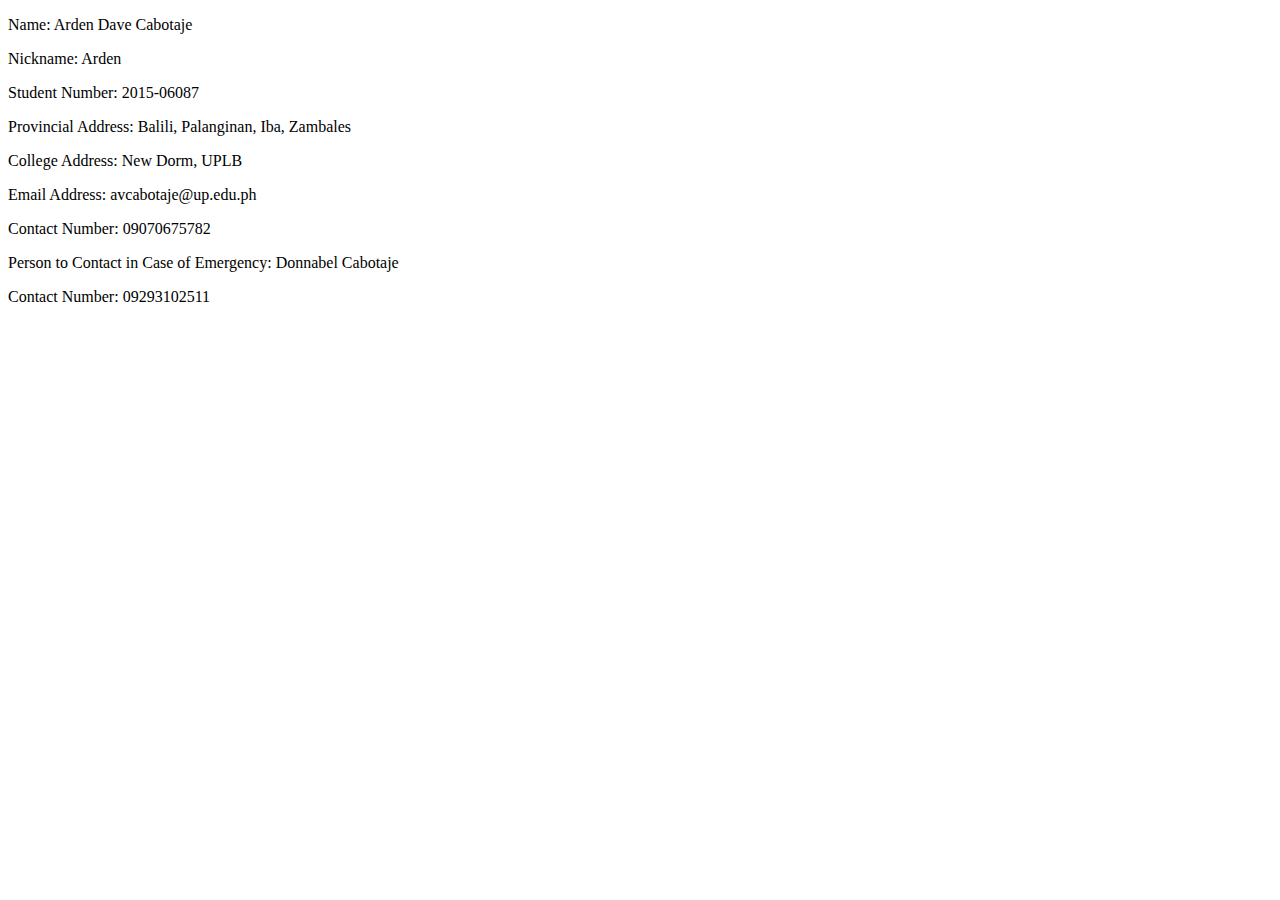
==== index.html @ 23099cf2 "Update index.html" ====
<!DOCTYPE html>
<html>
<head>
<title>Personal Information</title>
</head>

<p>Name: Arden Dave Cabotaje</p>
<p>Nickname: Arden</p>
<p>Student Number: 2015-06087</p>
<p>Provincial Address: Balili, Palanginan, Iba, Zambales</p>
<p>College Address: New Dorm, UPLB</p>
<p>Email Address: avcabotaje@up.edu.ph</p>
<p>Contact Number: 09070675782</p>
<p>Person to Contact in Case of Emergency: Donnabel Cabotaje</p>
<p>Contact Number: 09293102511</p>
</html>
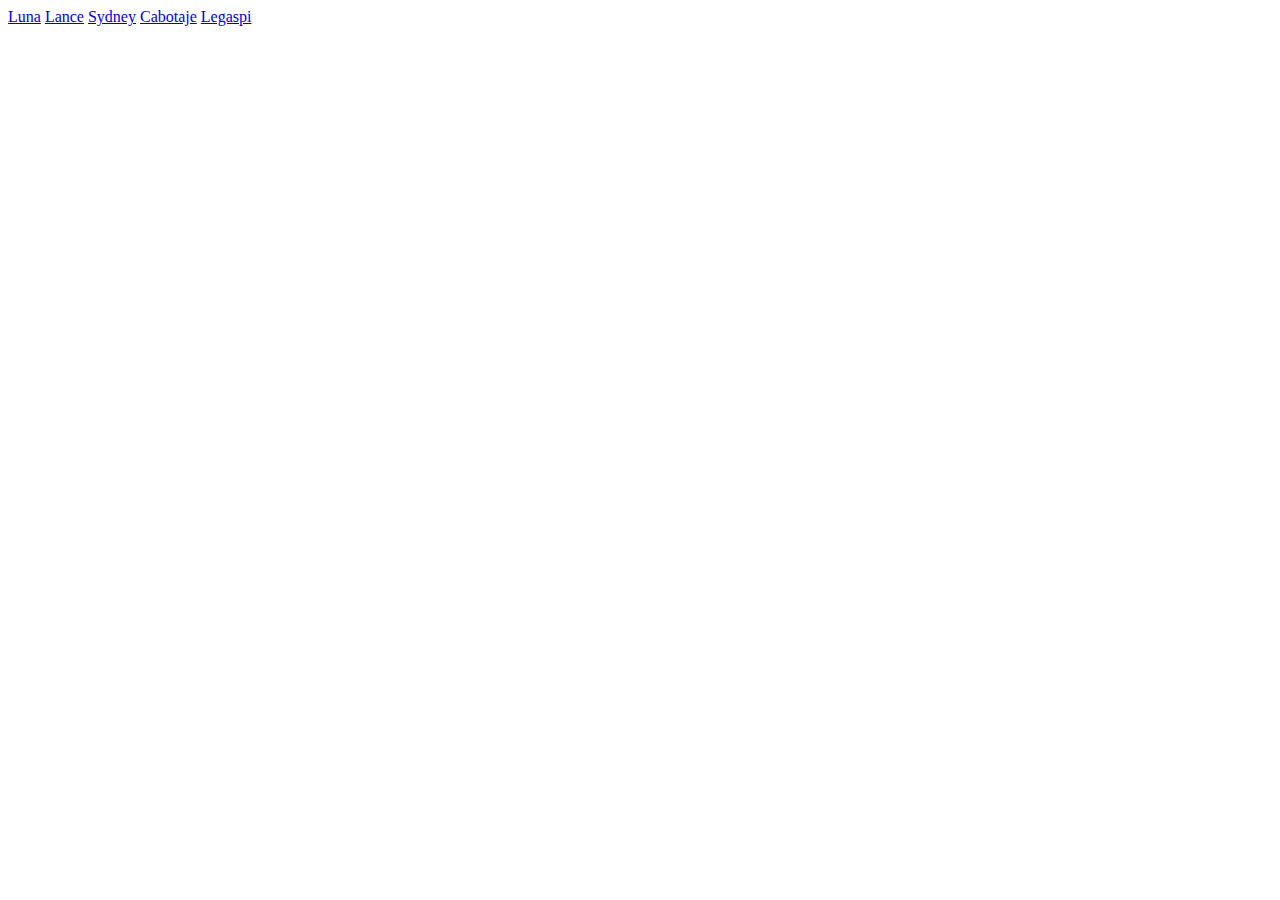
==== commit 983665e7: "Exer" ====
--- a/index.html
+++ b/index.html
@@ -1,16 +1,16 @@
 <!DOCTYPE html>
 <html>
 <head>
-<title>Personal Information</title>
+<title>Arden & Friends</title>
 </head>
 
-<p>Name: Arden Dave Cabotaje</p>
-<p>Nickname: Arden</p>
-<p>Student Number: 2015-06087</p>
-<p>Provincial Address: Balili, Palanginan, Iba, Zambales</p>
-<p>College Address: New Dorm, UPLB</p>
-<p>Email Address: avcabotaje@up.edu.ph</p>
-<p>Contact Number: 09070675782</p>
-<p>Person to Contact in Case of Emergency: Donnabel Cabotaje</p>
-<p>Contact Number: 09293102511</p>
+<body>
+<a href="luna.html">Luna</a>
+<a href="lance.html">Lance</a>
+<a href="sydney.html">Sydney</a>
+<a href="Cabotaje.html">Cabotaje</a>
+<a href="Legaspi.html">Legaspi</a>
+
+
+</body>
 </html>
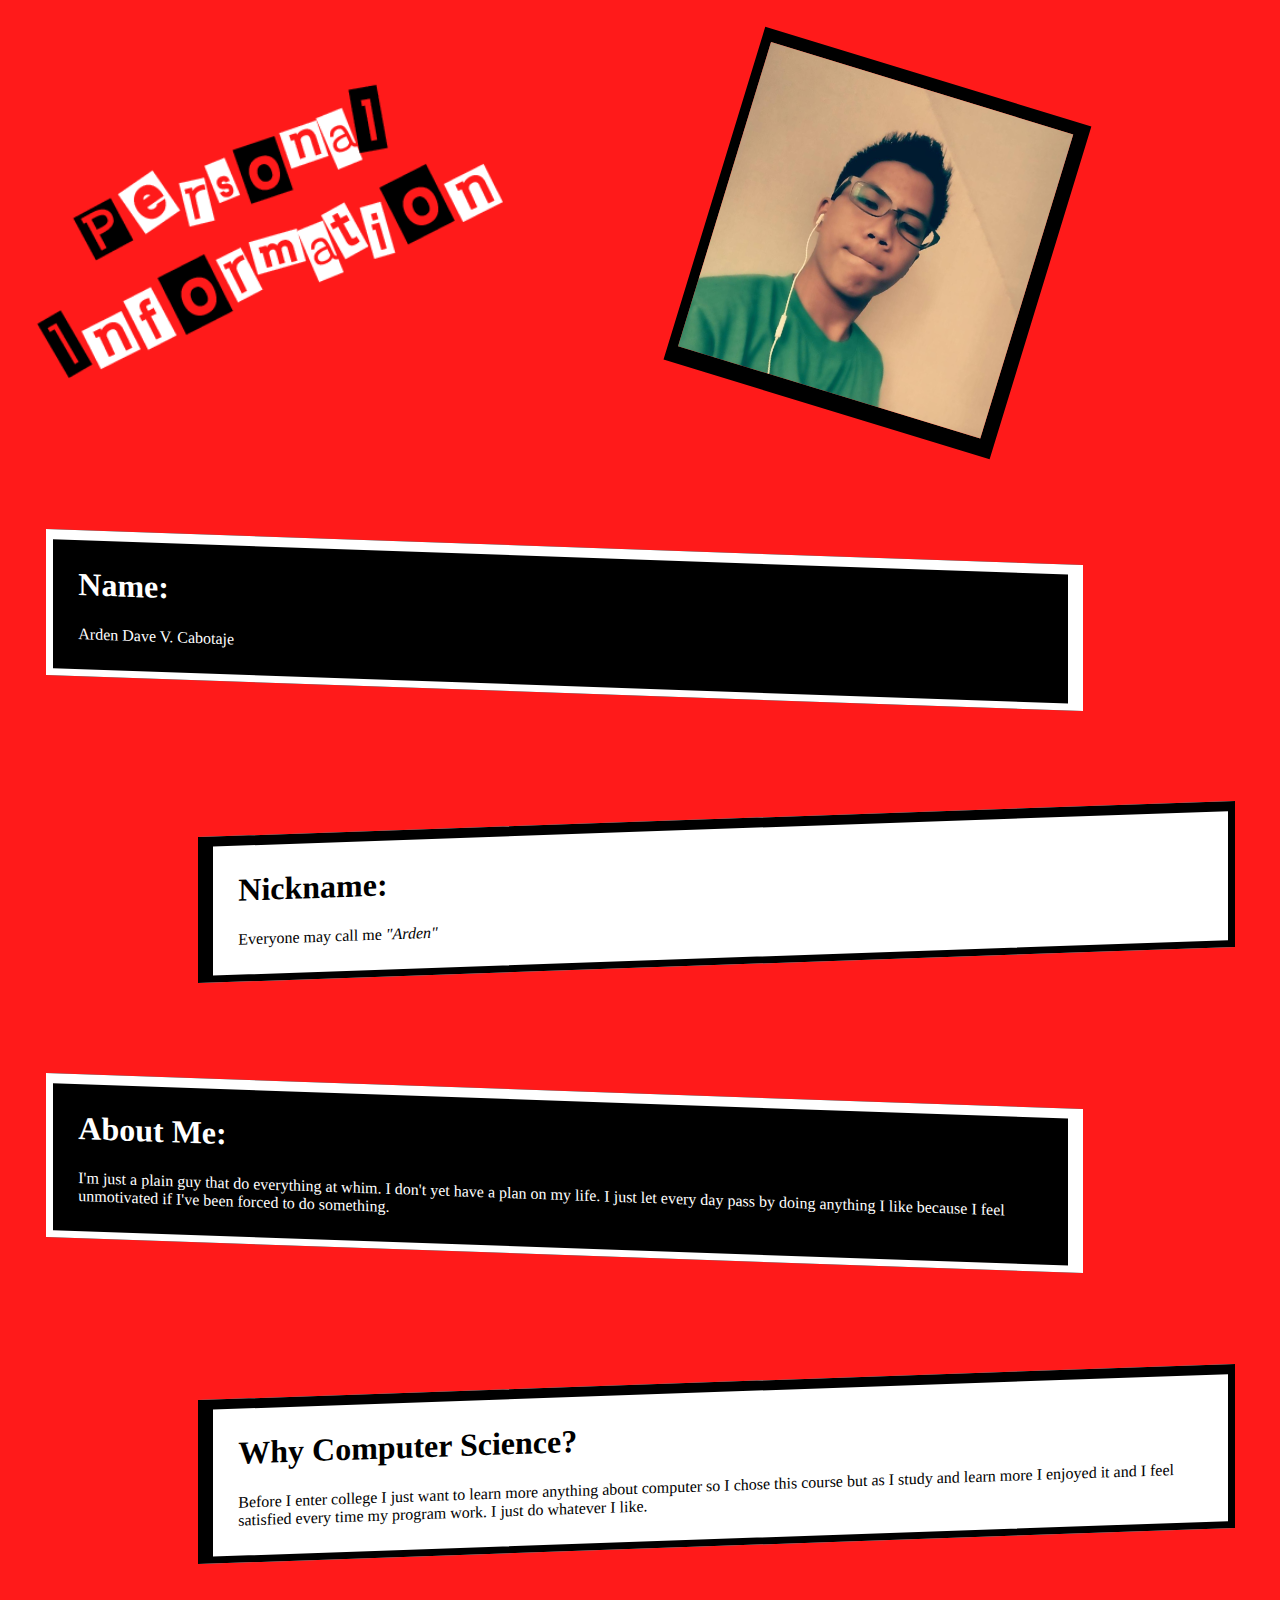
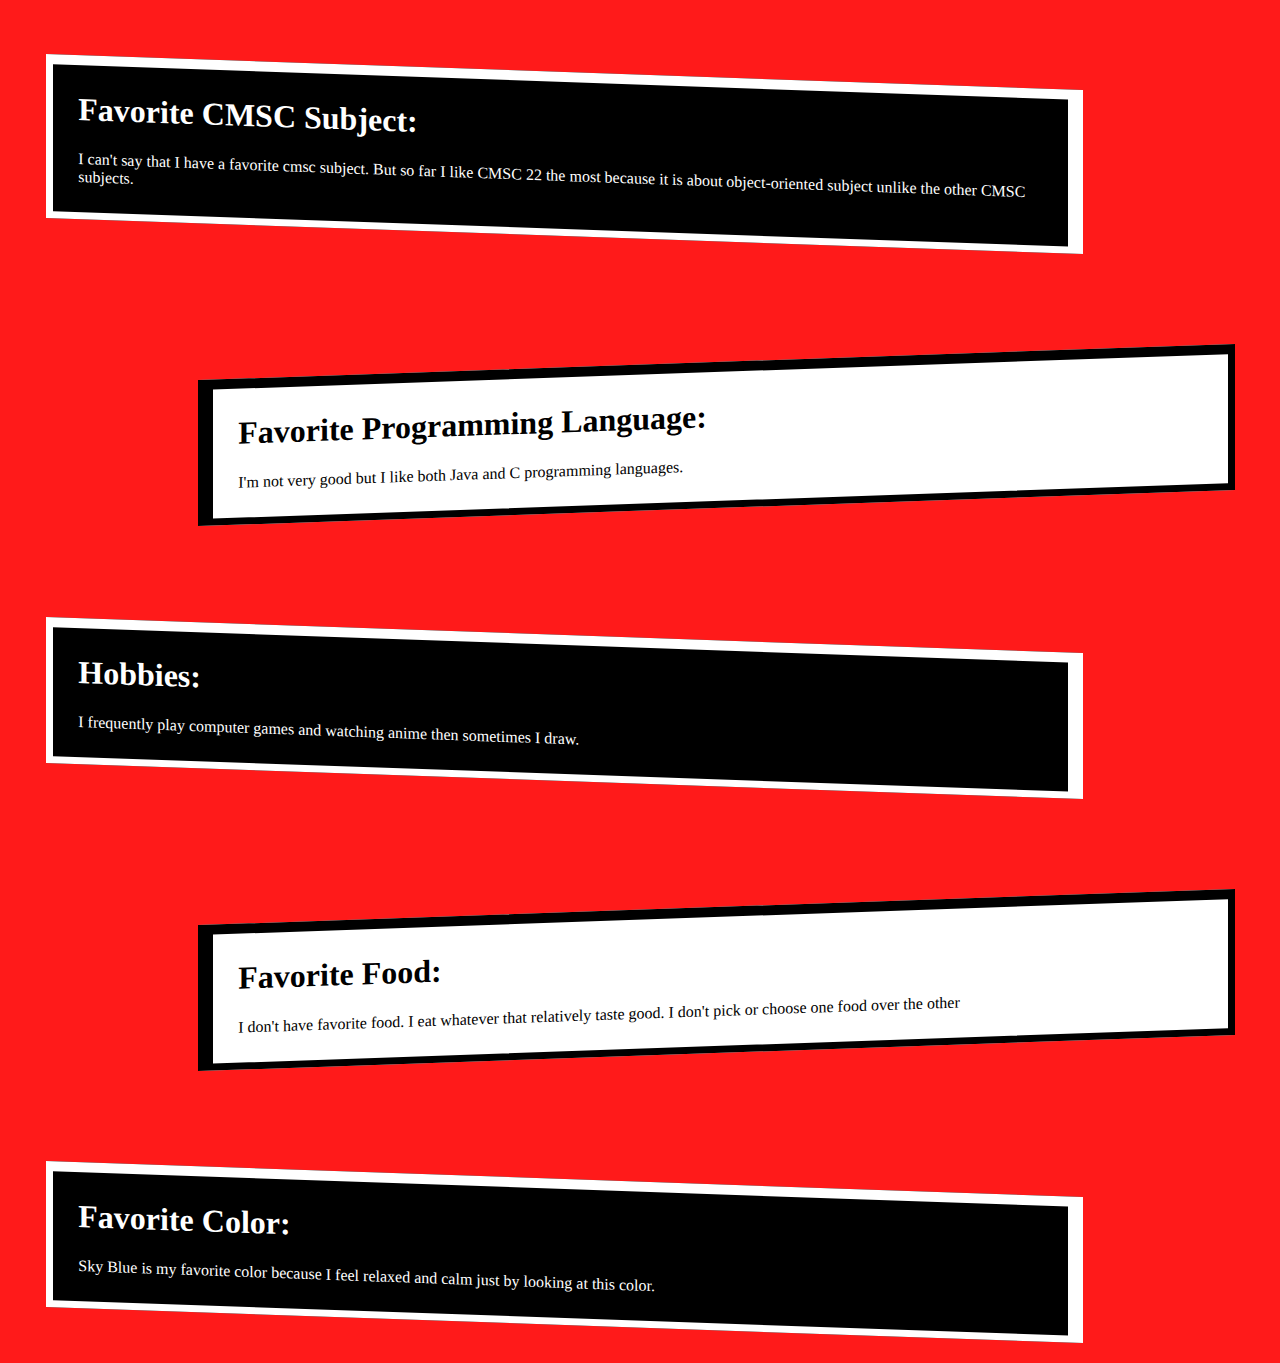
==== commit 66f23fc8: "Update" ====
--- a/index.html
+++ b/index.html
@@ -1,16 +1,50 @@
 <!DOCTYPE html>
 <html>
 <head>
-<title>Arden & Friends</title>
+	<title>Personal Information</title>
+	<link rel="stylesheet" type="text/css" href="indexStyle.css">
 </head>
 
-<body>
-<a href="luna.html">Luna</a>
-<a href="lance.html">Lance</a>
-<a href="sydney.html">Sydney</a>
-<a href="Cabotaje.html">Cabotaje</a>
-<a href="Legaspi.html">Legaspi</a>
+<div id="headline">
+	<img id="p5" src="p5.png" alt="DP" style="width: 40%; height: auto">
+	<!-- <img src="https://drive.google.com/uc?id=1SFhGeBFlZCAM-I4mWzCnBcV2WqkZ8AZx" alt="DP" style="width: 25%; height: auto"> -->
+	<img id="dp"src="dp.jpg" alt="DP" style="width: 25%; height: auto">
+</div>
 
+<div class="entry left"><h1 class="category">Name:</h1>
+	<div class="details"><p class="content">Arden Dave V. Cabotaje</p></div>
+</div>
 
-</body>
+<div class="entry right"><h1 class="category">Nickname:</h1>
+	<div class="details"><p class="content">Everyone may call me <i>"Arden"</i></p></div>
+</div>
+
+<div class="entry left"><h1 class="category">About Me: </h1>
+	<div class="details"><p class="content">I'm just a plain guy that do everything at whim. I don't yet have a plan on my life. I just let every day pass by doing anything I like because I feel unmotivated if I've been forced to do something.</p></div>
+</div>
+
+<div class="entry right"><h1 class="category">Why Computer Science?</h1>
+	<div class="details"><p class="content">Before I enter college I just want to learn more anything about computer so I chose this course but as I study and learn more I enjoyed it and I feel satisfied every time my program work. I just do whatever I like.</p></div>
+</div>
+
+<div class="entry left"><h1 class="category">Favorite CMSC Subject:</h1>
+	<div class="details"><p class="content">I can't say that I have a favorite cmsc subject. But so far I like CMSC 22 the most because it is about object-oriented subject unlike the other CMSC subjects.</p></div>
+</div>
+
+<div class="entry right"><h1 class="category">Favorite Programming Language:</h1>
+	<div class="details"><p class="content">I'm not very good but I like both Java and C programming languages.</p></div>
+</div>
+
+<div class="entry left"><h1 class="category">Hobbies:</h1>
+	<div class="details"><p class="content">I frequently play computer games and watching anime then sometimes I draw.</p></div>
+</div>
+
+<div class="entry right"><h1 class="category">Favorite Food: </h1>
+	<div class="details"><p class="content">I don't have favorite food. I eat whatever that relatively taste good. I don't pick or choose one food over the other</p></div>
+</div>
+
+<div class="entry left"><h1 class="category">Favorite Color: </h1>
+	<div class="details"><p class="content">Sky Blue is my favorite color because I feel relaxed and calm just by looking at this color.</p></div>
+</div>
+
 </html>
--- a/indexStyle.css
+++ b/indexStyle.css
@@ -0,0 +1,82 @@
+body {
+	background-color: #ff1a1a;
+	scroll-behavior: smooth;
+}
+
+#p5:hover{
+	transform: scale(1.25);
+	transform-origin: left;
+	transition: 1.5s;
+}
+
+#dp {
+	position: relative;
+	left: 15%;
+	transform: rotate(17deg);
+	border-style: solid;
+	border-color: black;
+	border-width: 13px 15px 17px 10px;
+}
+
+#dp:hover {
+	transform: rotate(0deg);
+	transition: 0.5s;
+}
+
+#headline {
+	margin-top: 3%;
+}
+
+.entry {
+	/*box-shadow:0 4px 10px 0 rgba(0,0,0,0.2),0 4px 20px 0 rgba(0,0,0,0.19);*/
+	padding-top: 5px;
+	padding-bottom: 10px;
+	padding-left: 2%;
+	padding-right: 2%;
+	margin-top: 10%;
+	margin-bottom: 3%;
+	margin-right: 15%;
+	margin-left: 3%;
+	border-style: solid;
+	font-family: 'Hobo Std', Ravie;
+}
+
+.right {
+	background-color: white;
+	margin-left: 15%;
+	margin-right: 3%;
+	border-color: black;
+	border-width: 10px 7px 7px 15px;
+	transform: skewx(20deg);
+	transform: skewy(-2deg);
+}
+
+.left {
+	color: white;
+	background-color: black;
+	border-color: white;
+	border-width: 10px 15px 7px 7px;
+	transform: skewx(-20deg);
+	transform: skewy(2deg);
+}
+
+.left:hover {
+	background-color: #101010;
+	transition: 1.75s;
+	transform: skewx(-20deg);
+	transform: scale(1.2);
+	transform-origin: left;
+	
+}
+.right:hover {
+	background-color: #F5F5F5;
+	transition: 1.75s;
+	transform: skewx(-20deg);
+	transform: scale(1.2);
+	transform-origin: right;
+	
+}
+
+.details {
+	font-size: 100%;
+}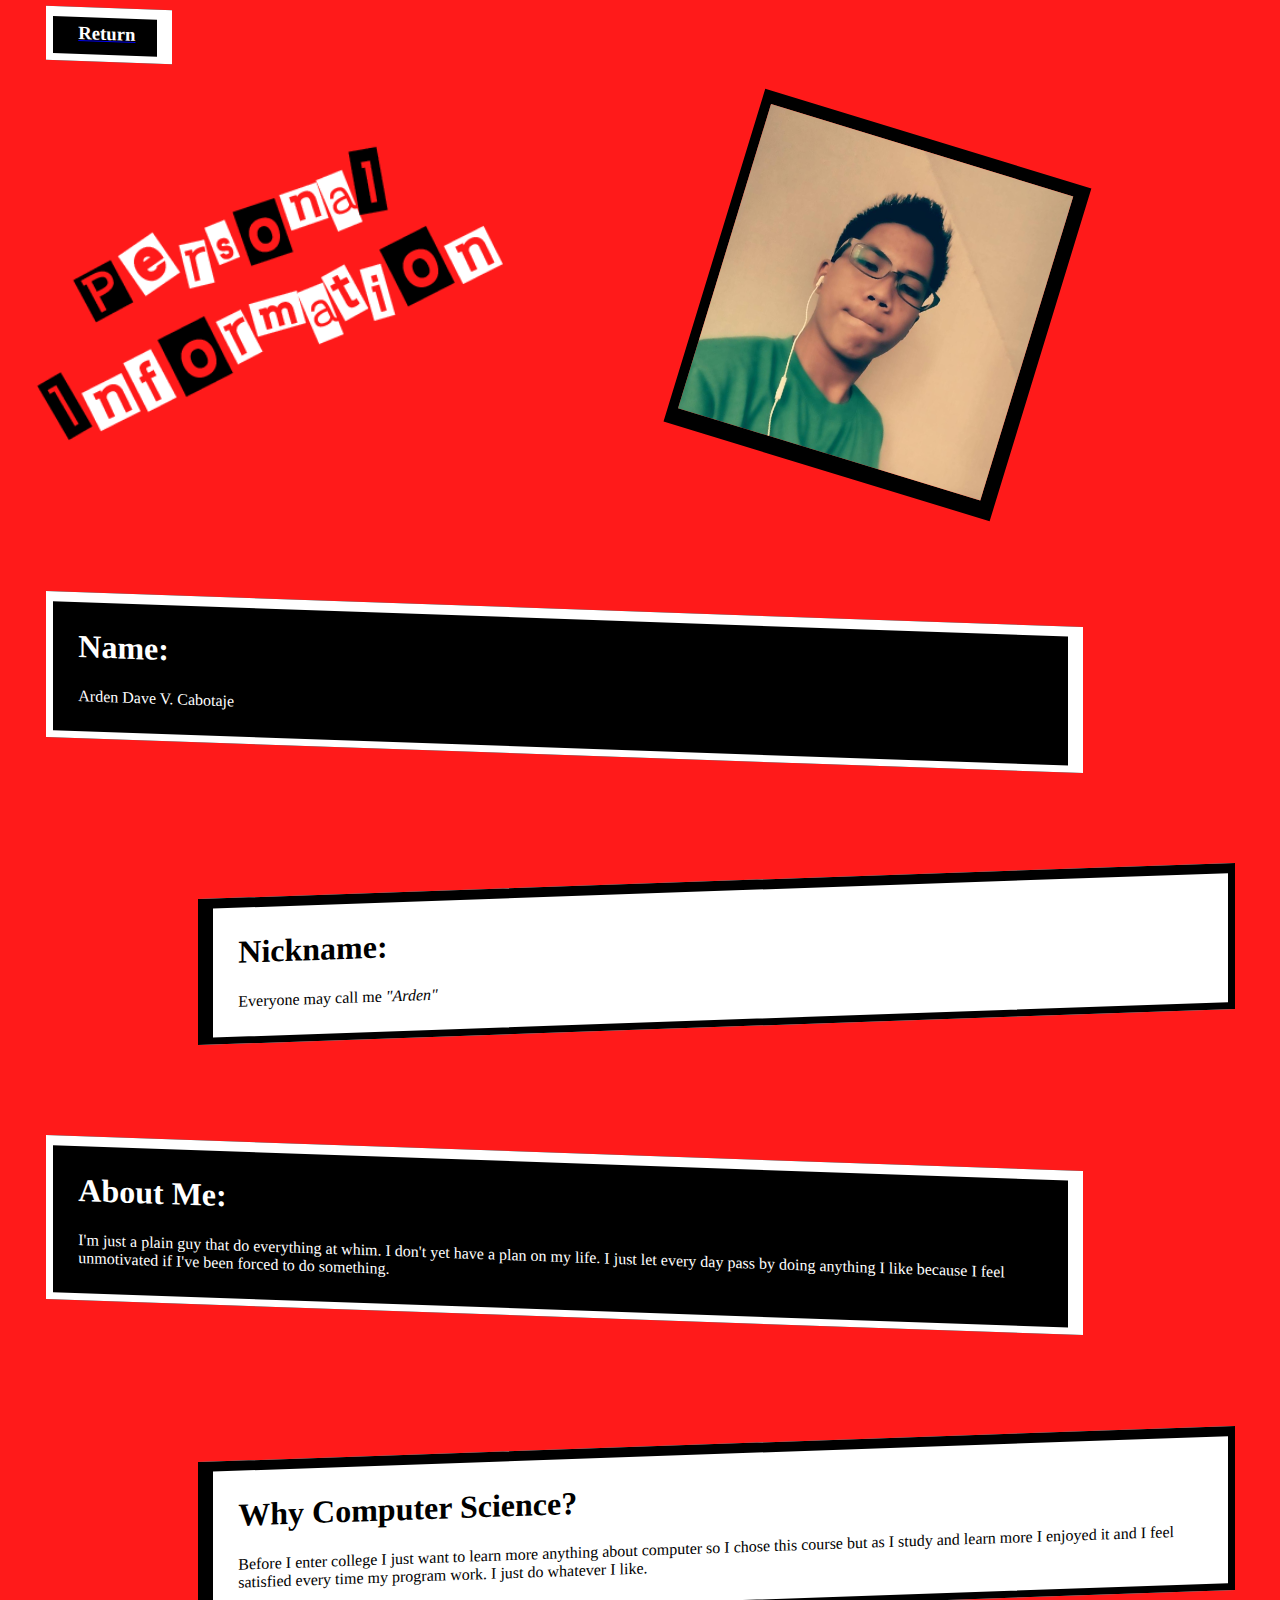
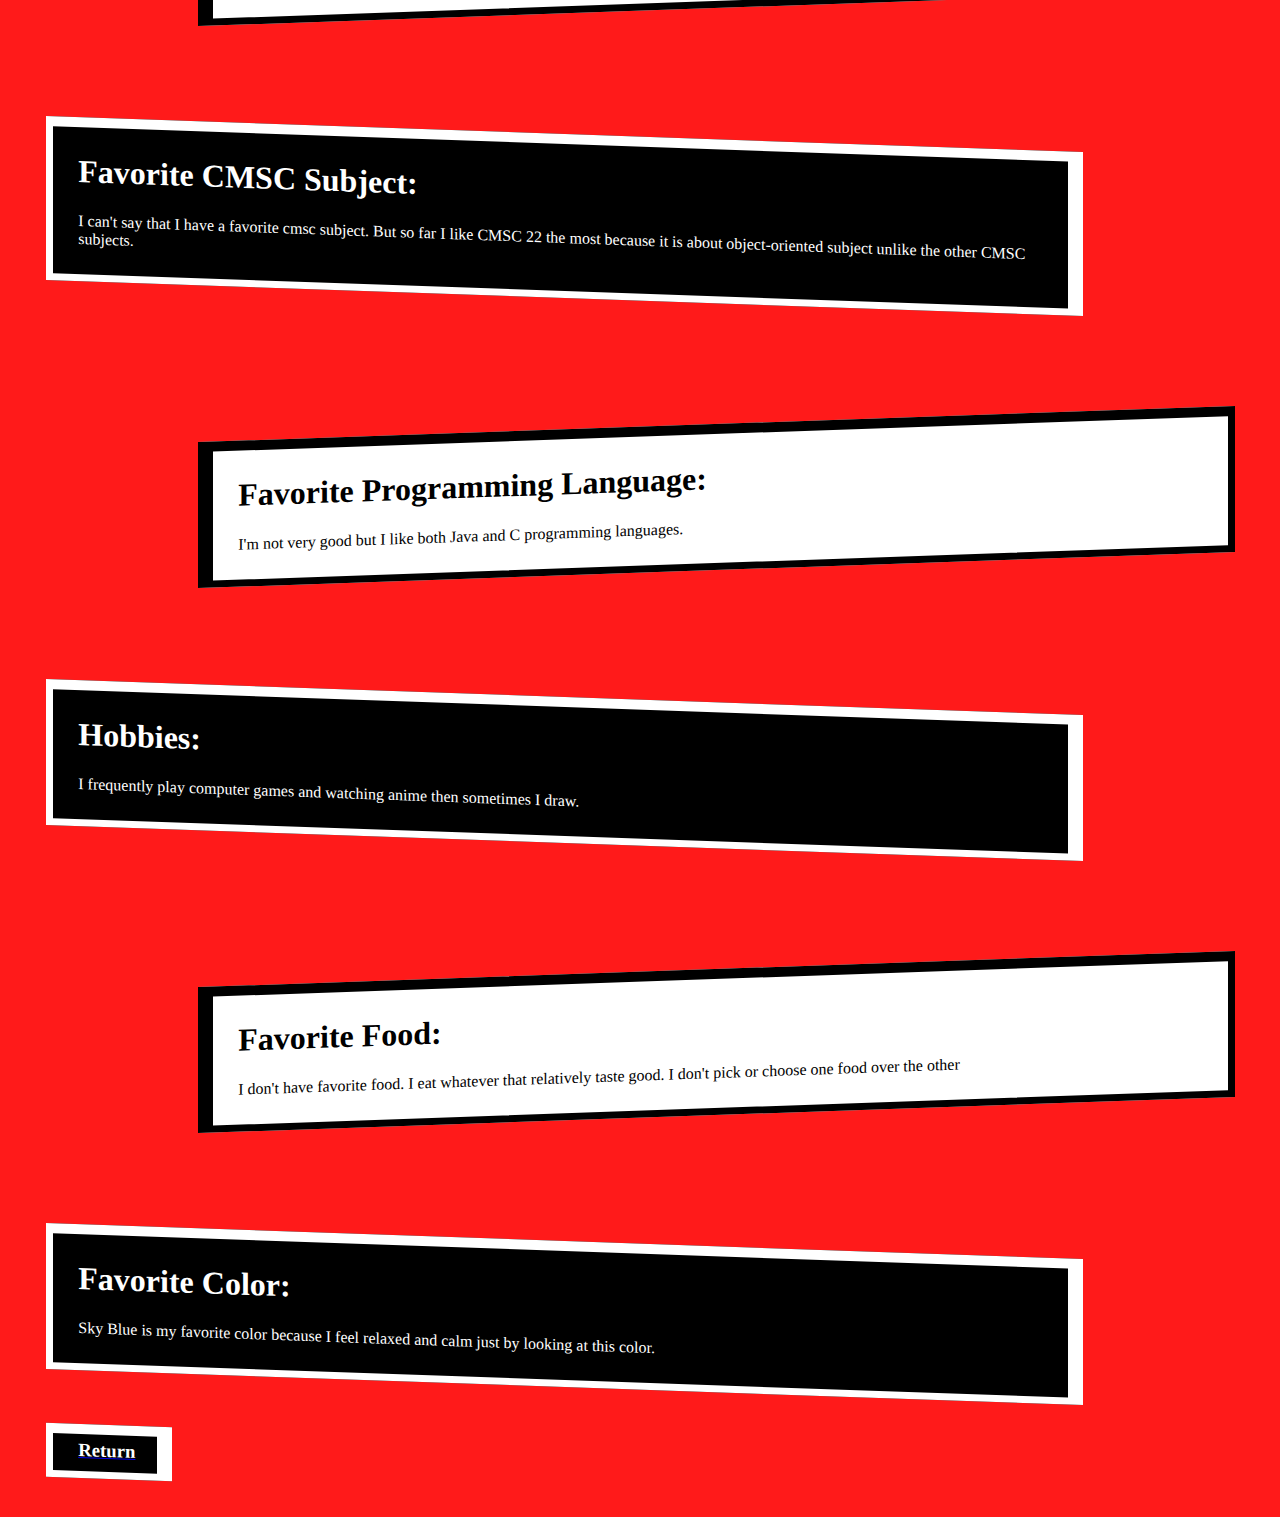
==== commit c8e0f5e3: "update" ====
--- a/index.html
+++ b/index.html
@@ -5,6 +5,7 @@
 	<link rel="stylesheet" type="text/css" href="indexStyle.css">
 </head>
 
+<div><a href="https://quinn705.github.io"><h3 class="category entry" id="return">Return</h3></a></div>
 <div id="headline">
 	<img id="p5" src="p5.png" alt="DP" style="width: 40%; height: auto">
 	<!-- <img src="https://drive.google.com/uc?id=1SFhGeBFlZCAM-I4mWzCnBcV2WqkZ8AZx" alt="DP" style="width: 25%; height: auto"> -->
@@ -47,4 +48,6 @@
 	<div class="details"><p class="content">Sky Blue is my favorite color because I feel relaxed and calm just by looking at this color.</p></div>
 </div>
 
+<div><a href="https://quinn705.github.io"><h3 class="category entry" id="return">Return</h3></a></div>
+
 </html>
--- a/indexStyle.css
+++ b/indexStyle.css
@@ -79,4 +79,21 @@
 
 .details {
 	font-size: 100%;
+}
+
+#return {
+	margin-right: 87%;
+	margin-top: 0%;
+	color: white;
+	background-color: black;
+	border-color: white;
+	border-width: 10px 15px 7px 7px;
+	transform: skewx(-20deg);
+	transform: skewy(2deg);
+}
+
+#return:hover {
+	transform: scale(1.2);
+	transition: 1.75s;
+	font-size: 100%;
 }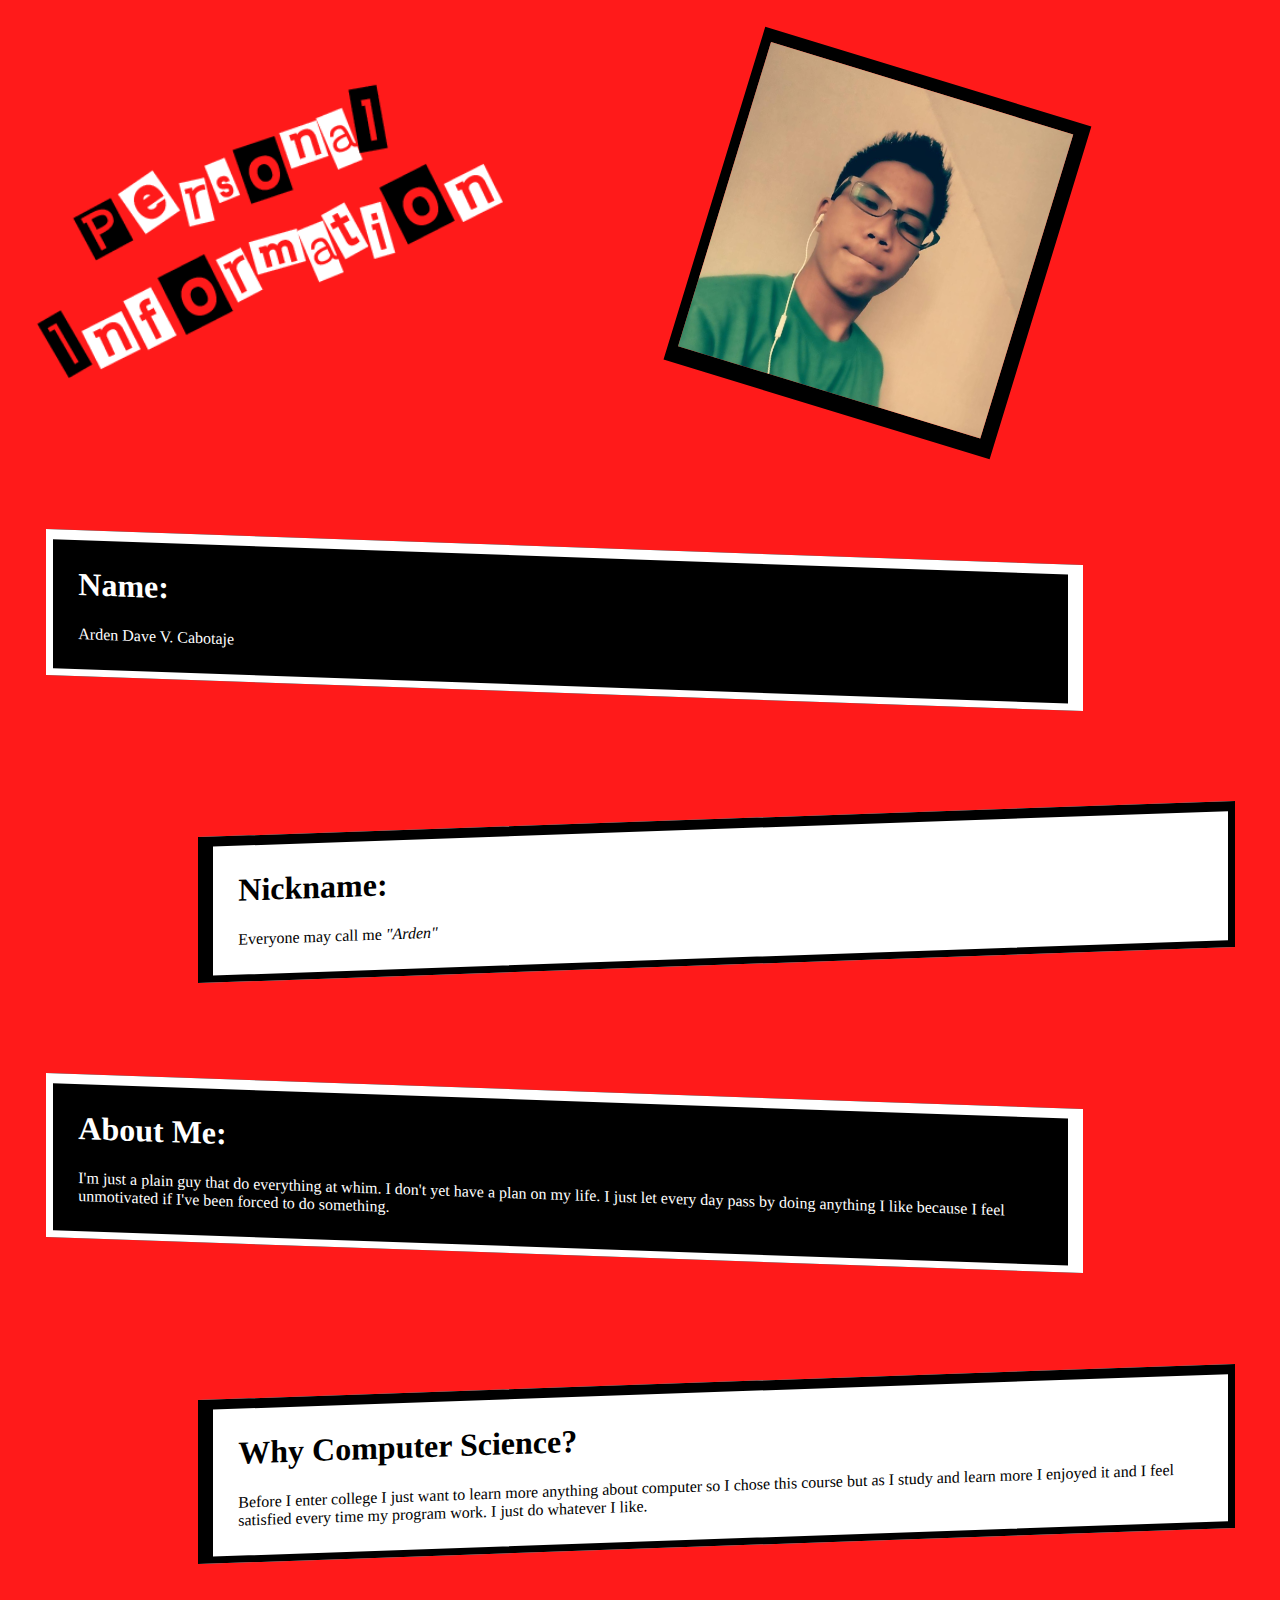
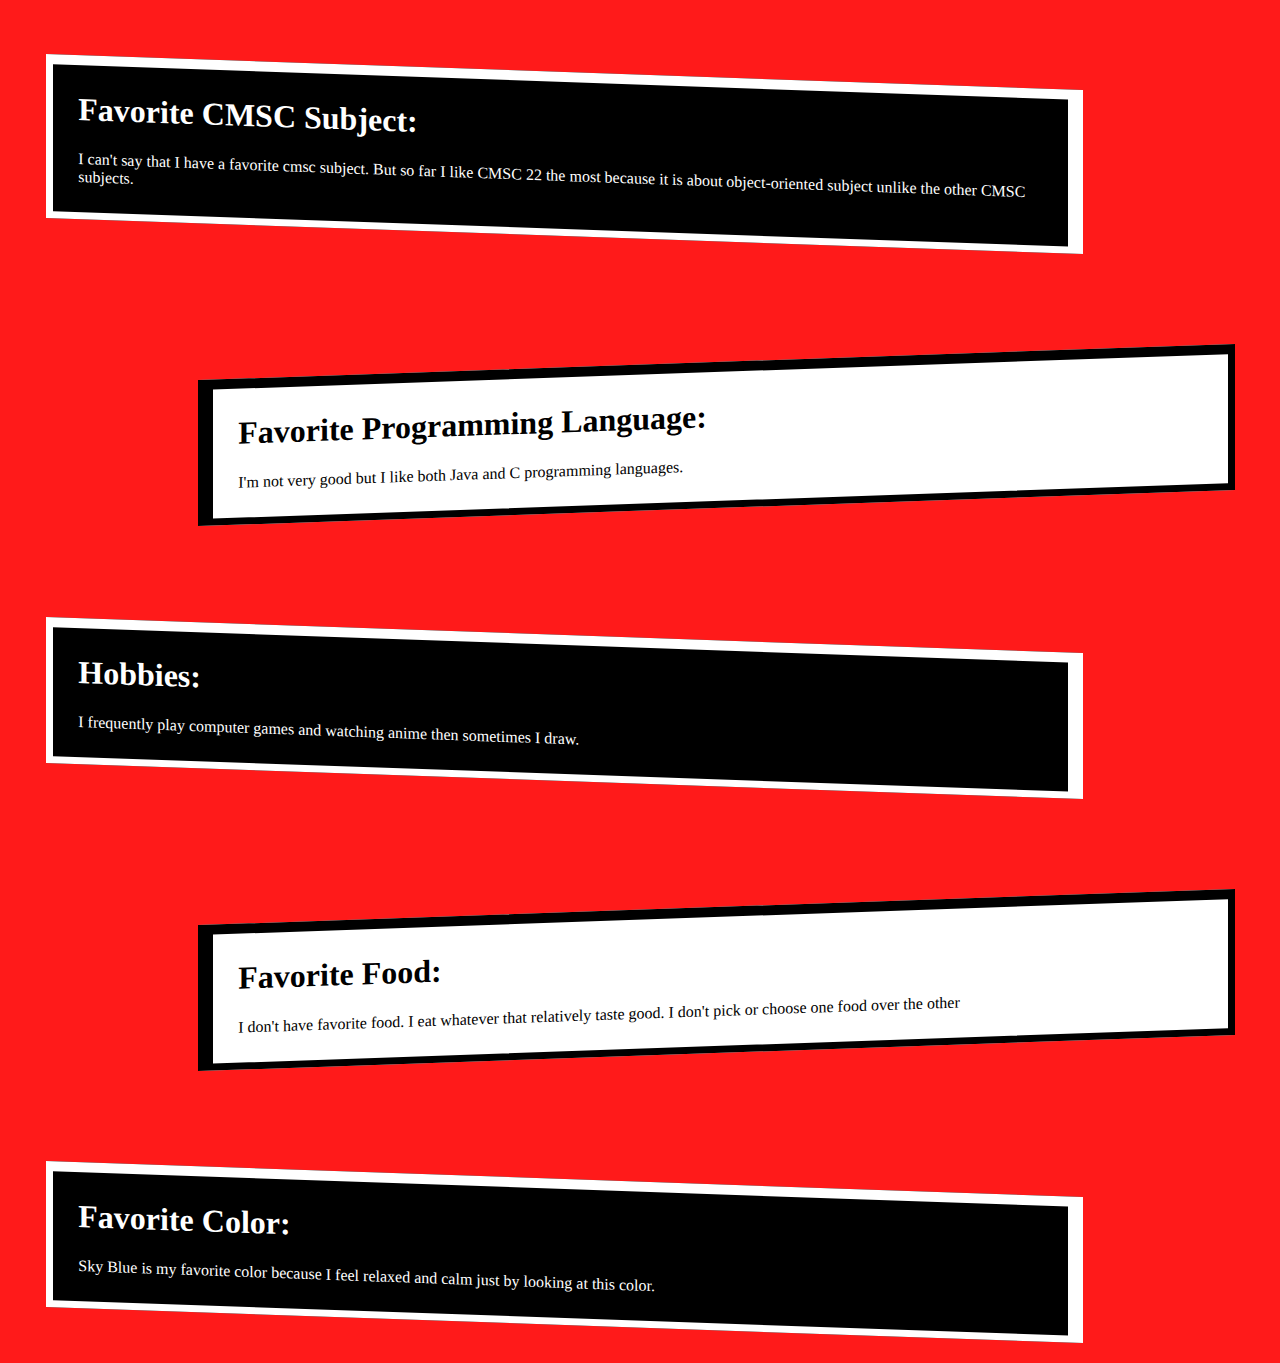
==== commit 0bbae8f2: "comment return link" ====
--- a/index.html
+++ b/index.html
@@ -5,7 +5,7 @@
 	<link rel="stylesheet" type="text/css" href="indexStyle.css">
 </head>
 
-<div><a href="https://quinn705.github.io"><h3 class="category entry" id="return">Return</h3></a></div>
+<!-- <div><a href="https://quinn705.github.io"><h3 class="category entry" id="return">Return</h3></a></div> -->
 <div id="headline">
 	<img id="p5" src="p5.png" alt="DP" style="width: 40%; height: auto">
 	<!-- <img src="https://drive.google.com/uc?id=1SFhGeBFlZCAM-I4mWzCnBcV2WqkZ8AZx" alt="DP" style="width: 25%; height: auto"> -->
@@ -48,6 +48,6 @@
 	<div class="details"><p class="content">Sky Blue is my favorite color because I feel relaxed and calm just by looking at this color.</p></div>
 </div>
 
-<div><a href="https://quinn705.github.io"><h3 class="category entry" id="return">Return</h3></a></div>
+<!-- <div><a href="https://quinn705.github.io"><h3 class="category entry" id="return">Return</h3></a></div> -->
 
 </html>
--- a/indexStyle.css
+++ b/indexStyle.css
@@ -81,7 +81,7 @@
 	font-size: 100%;
 }
 
-#return {
+/* #return {
 	margin-right: 87%;
 	margin-top: 0%;
 	color: white;
@@ -96,4 +96,4 @@
 	transform: scale(1.2);
 	transition: 1.75s;
 	font-size: 100%;
-}+} */
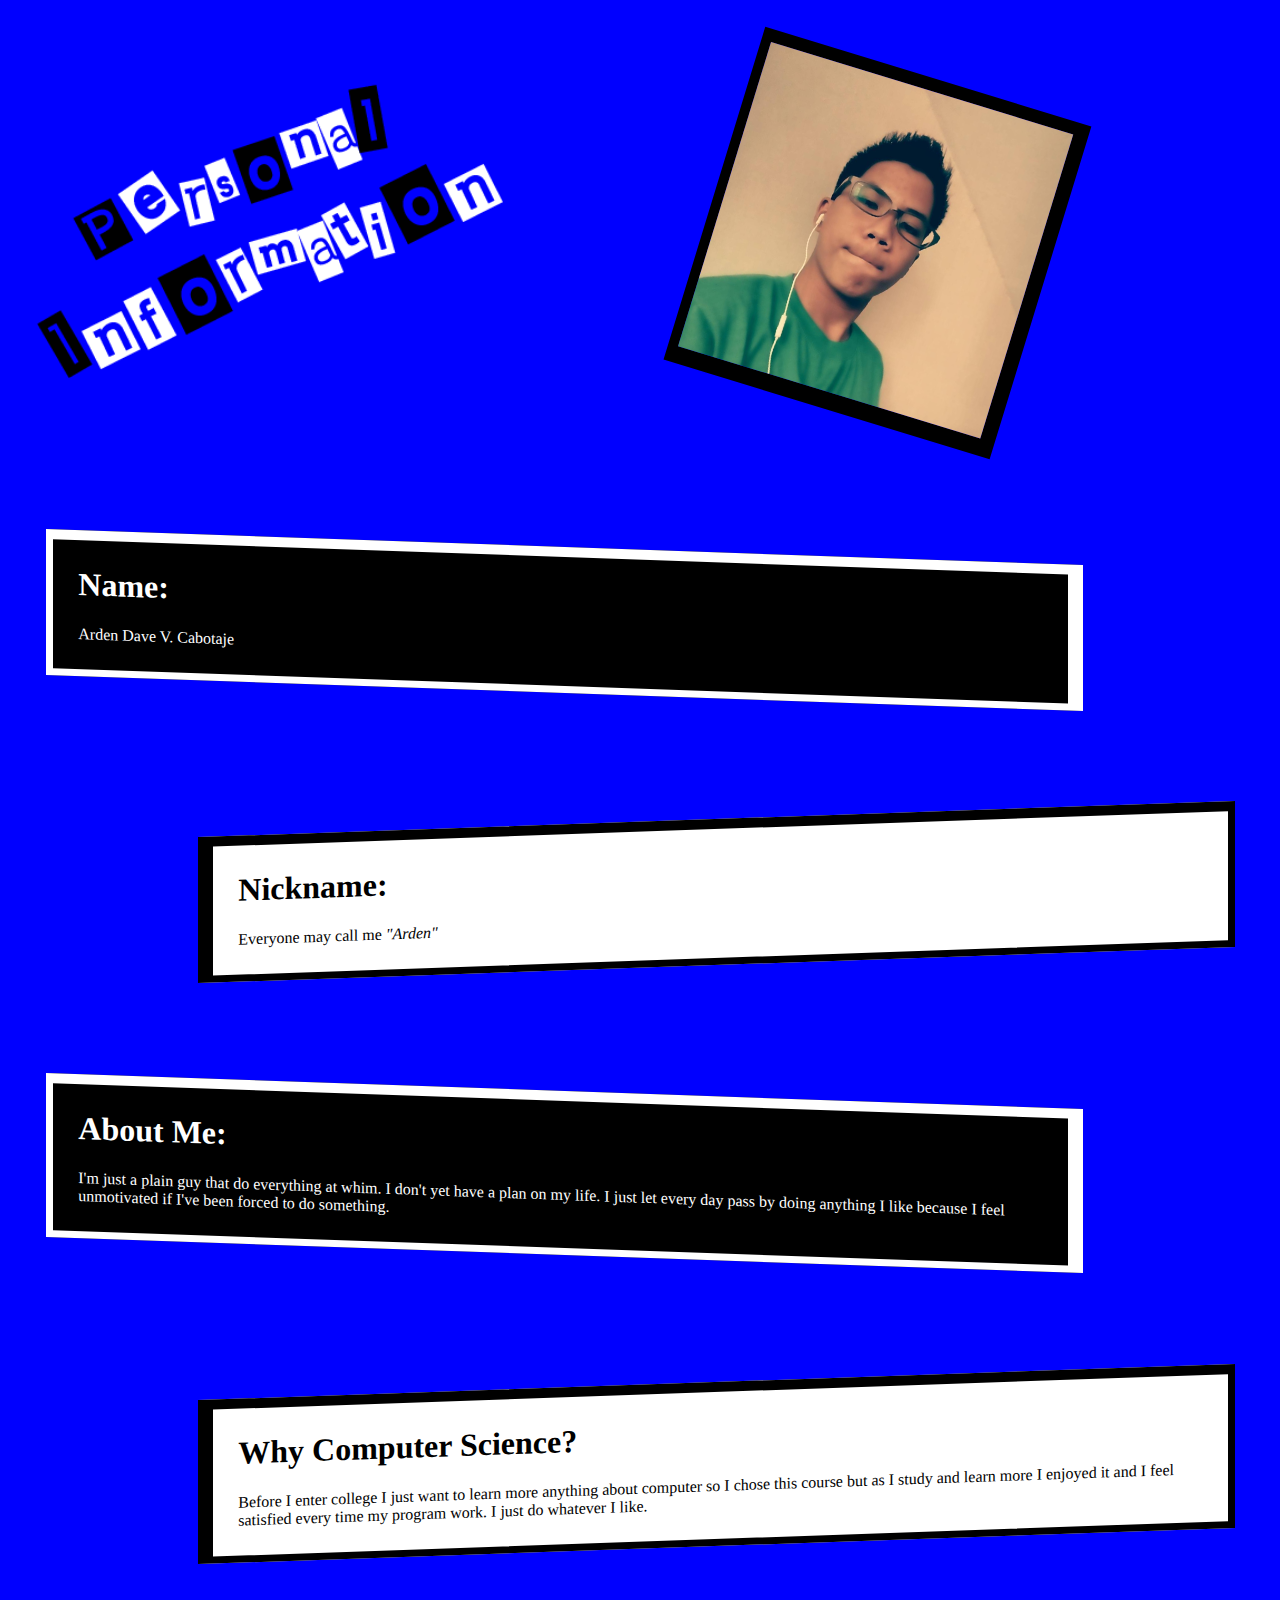
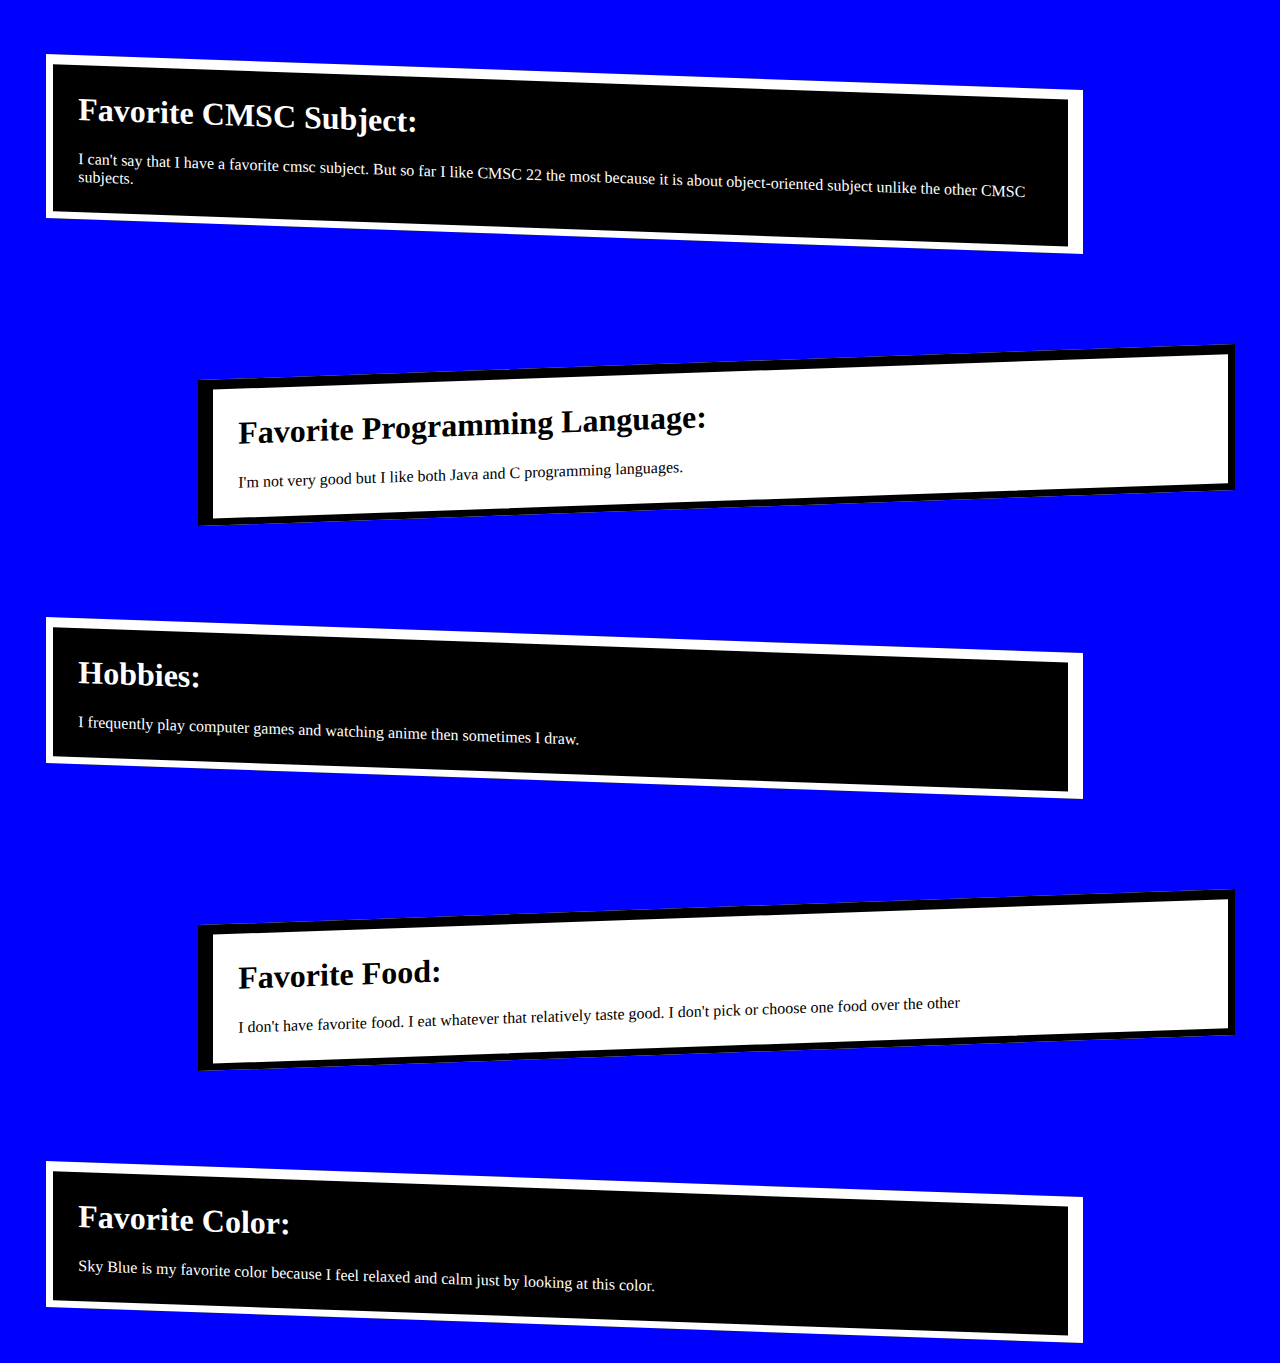
==== commit 40deee68: "Testing" ====
--- a/index.html
+++ b/index.html
@@ -48,6 +48,4 @@
 	<div class="details"><p class="content">Sky Blue is my favorite color because I feel relaxed and calm just by looking at this color.</p></div>
 </div>
 
-<!-- <div><a href="https://quinn705.github.io"><h3 class="category entry" id="return">Return</h3></a></div> -->
-
 </html>
--- a/indexStyle.css
+++ b/indexStyle.css
@@ -1,5 +1,6 @@
 body {
-	background-color: #ff1a1a;
+	/*background-color: #ff1a1a;*/
+	background-color: blue;
 	scroll-behavior: smooth;
 }
 
